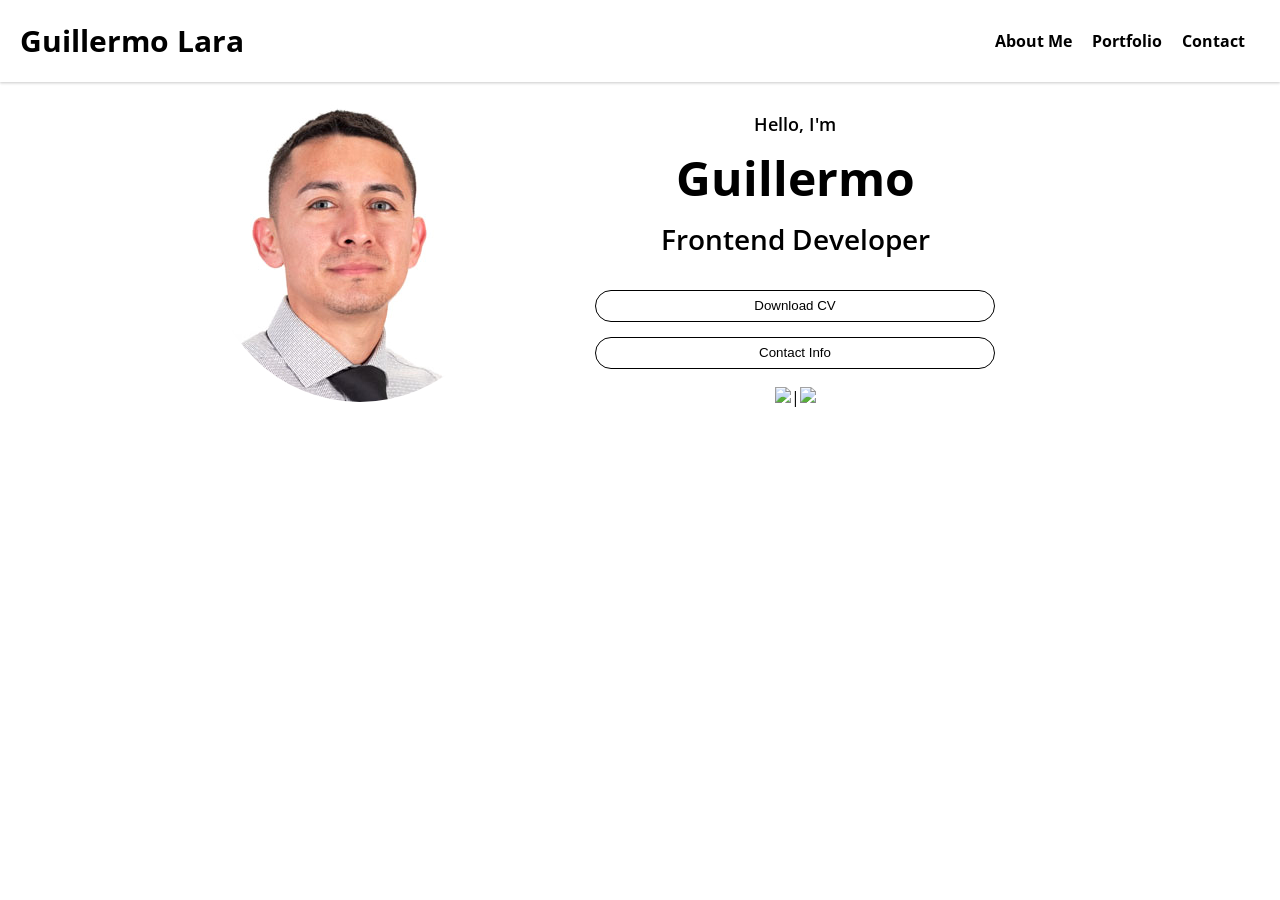
==== aboutme.html @ a3e053b6 "build the aboutme page adding images and text" ====
<!DOCTYPE html>
<html lang="en">
<head>
    <meta charset="UTF-8">
    <meta name="viewport" content="width=device-width, initial-scale=1.0">
    <link rel="stylesheet" href="/style.css">
    <title>Document</title>
</head>
<body>
    <nav class="navbar">
        <div class="navbar-container">
          <div class="navbar-brand">
            <a href="aboutme.html">
              Guillermo Lara
            </a>
          </div>
  
          <ul class="navbar-nav-right">
            <li>
              <a href="/index.html">About Me</a>
            </li>
            <li>
              <a href="/portfolio.html">Portfolio</a>
            </li>
            <li>
              <a href="/contact.html">Contact</a>
            </li>
          </ul>
    
          <!-- Hamburger Menu -->
          <button type="button" class="hamburger" id="menu-btn">
            <span class="hamburger-top"></span>
            <span class="hamburger-middle"></span>
            <span class="hamburger-bottom"></span>
          </button>
        </div>
      </nav>
  
      <!-- Mobile Menu -->
      <div class="mobile-menu hidden" id="menu">
        <ul>
          <li>
            <a href="/index.html">About Me</a>
          </li>
          <li>
            <a href="/portfolio.html">Portfolio</a>
          </li>
          <li>
            <a href="/contact.html">Contact</a>
          </li>
        </ul>
      </div>
    <section class="container-grid-col">
        <div class="profile">
          <img src="./images/guillermo.jpg" alt="memo" />
        </div>
        <div class="section__text">
            <p class="section__text__p1">Hello, I'm</p>
            <h1 class="title">Guillermo</h1>
            <p class="section__text__p2">Frontend Developer</p>
            <div class="btn-container">
              <button class="btn btn-color-2" onclick="window.open('./assets/resume-example.pdf')">
            Download CV
          </button>
                <button class="btn btn-color-1" onclick="location.href='/contact.html'">
                  Contact Info
                </button>
            </div>
            <div class="social-icons">
                  <a href="https://www.linkedin.com/in/guillermo-lara-7a0147161/">
                      <img src="https://img.icons8.com/color/48/000000/linkedin-circled--v1.png"/>
                  </a>  | 
                  <a href="https://github.com/grlara9">
                    <img src="https://img.icons8.com/color/48/000000/github--v1.png" /> 
                  </a> 
            </div>
        </div>
      </section>
      <script src="/javascript/scripts.js"></script>
</body>
</html>
---- style.css ----
@import url('https://fonts.googleapis.com/css2?family=Open+Sans:wght@400;600;700&display=swap');

:root {
  --color-primary: #006241;
  --color-secondary: #d50032;
  --color-extra: #d4e9e2;
}

* {
  box-sizing: border-box;
  margin: 0;
  padding: 0;
}

html,
body {
  font-family: 'Open Sans', sans-serif;
  line-height: 1.4;
  color: #000;
}

a {
  color: #000;
}

ul {
  list-style: none;
}

p {
  margin: 5px 0;
  line-height: 1.7;
  font-size: 18px;
}


section a {
  color: #fff;
}

/* Navbar */
.navbar {
  width: 100%;
  height: auto;
  background-color: #fff;
  padding: 20px;
  box-shadow: 0 1px 3px rgb(0 0 0 / 10%), 0 2px 2px rgb(0 0 0 / 6%),
    0 0 2px rgb(0 0 0 / 7%);
}

.navbar-container {
  display: flex;
  justify-content: space-between;
  align-items: center;
  max-width: 1440px;
  margin: 0 auto;
}

.navbar ul {
  display: flex;
  align-items: center;
}

.navbar li {
  margin: 0 15px;
  font-weight: bold;
}

.navbar a {
  color: #000;
  text-decoration: none;
}

.navbar a:hover {
  color: var(--color-primary);
}

.navbar-brand{
  font-weight: bold;
  font-size: 30px;
  
}

.navbar-nav-left {
  text-transform: uppercase;
  flex: 1;
  margin-left: 20px;
}

.navbar-nav-right li:first-child a {
  display: flex;
  align-items: center;
}

.navbar-nav-right img {
  height: 20px;
  width: 20px;
  margin-right: 10px;
}

.navbar-nav-right li:nth-child(2) {
  margin: 0 5px;
}


.divider {
  width: 95%;
  height: 1px;
  background-color: #ccc;
  margin: 40px auto;
}

/* Box */
.box {
  margin-bottom: 30px;
}

.box-text{
  text-align: center;
}


section {
  padding-top: 32px; 
}

.profile{
  text-align: center;
  display: flex;
  align-items: center;
}

.profile img{
 width:300px;
 height:300px;
 border-radius: 100%;
 margin: 0 auto;
 margin-bottom: 8px;
}

/* Grid Styles */
.container-grid-col {
  display: grid;
  grid-template-columns: 1fr 2fr;
  gap: 10px;
  max-width: 900px;
  margin: 0 auto;
  padding: 20px;
}

.project-grid-col{
  display: grid;
  grid-template-columns: repeat(auto-fill, minmax(250px, 1fr));
  gap: 20px;
  justify-items: center;
  margin-top: 18px;
}


.social-icons{
 display: flex;
 justify-content: center;
 align-items: center;
 margin-top: 12px;
}

/* Buttons */
.btn {
  cursor: pointer;
  display: inline-block;
  background: none;
  border: 1px #000 solid;
  border-radius: 50px;
  padding: 7px 16px;
  line-height: 1.2;
  text-align: center;
  text-decoration: none;
}

.btn-dark-outline {
  border-color: #000;
  color: #000;
}

.btn-dark-outline:hover,
.btn-light-outline:hover {
  background-color: rgba(0, 0, 0, 0.06);
}

.btn-light-outline {
  border-color: #fff;
  color: #fff;
}

.btn-dark {
  background-color: #000;
  color: #fff;
}

.btn-dark:hover {
  background-color: #333;
}

/* Text Styling */
.text-center {
  text-align: center;
}

.text-xl {
  font-size: 50px;
  letter-spacing: 2px;
  font-weight: 600;
  margin-bottom: 16px;
}

.text-lg {
  font-size: 30px;
  margin-bottom: 16px;
}

.text-md {
  font-size: 20px;
  margin-bottom: 20px;
}

.text-sm {
  font-size: 16px;
  margin-bottom: 20px;
}


/* Hamburger Menu Icon */
.hamburger {
  cursor: pointer;
  width: 24px;
  height: 24px;
  position: relative;
  background: none;
  border: none;
  z-index: 10;
  transition: all 0.25s;
  display: none;
}

.hamburger-top,
.hamburger-middle,
.hamburger-bottom {
  position: absolute;
  top: 0;
  left: 0;
  width: 24px;
  height: 2px;
  background: #000;
  transform: rotate(0);
  transition: all 0.5s;
}

.hamburger-middle {
  transform: translateY(7px);
}

.hamburger-bottom {
  transform: translateY(14px);
}

.open .hamburger-top {
  transform: rotate(45deg) translateY(6px) translateX(6px);
}

.open .hamburger-middle {
  display: none;
}

.open .hamburger-bottom {
  transform: rotate(-45deg) translateY(6px) translateX(-6px);
}

/* Mobile Menu */
.mobile-menu {
  position: fixed;
  top: 85px;
  right: 0;
  background-color: #fff;
  color: #000;
  width: 90%;
  height: 100%;
  padding: 30px;
  box-shadow: inset 0 4px 3px -3px rgb(0 0 0 / 10%),
    inset 0 4px 2px -2px rgb(0 0 0 / 7%);
  transition: all 0.3s;
}

.mobile-menu img {
  width: 20px;
  height: 20px;
  margin-right: 10px;
}

.mobile-menu ul {
  line-height: 3;
  border-bottom: #777 solid 1px;
  padding-bottom: 10px;
  margin-bottom: 30px;
}

.mobile-menu a {
  text-decoration: none;
  font-size: 20px;
}

.mobile-menu a:hover {
  color: var(--color-primary);
}

.mobile-menu div {
  margin-top: 20px;
}

.mobile-menu div a {
  display: flex;
  align-items: center;
  font-size: 16px;
}

.hidden {
  transform: translateX(100%);
}

.no-scroll {
  overflow: hidden;
}
/*landing page*/

.section__text {
  align-self: center;
  text-align: center;
}

.section__text p {
  font-weight: 600;
}

.section__text__p1 {
  text-align: center;
}

.section__text__p2 {
  font-size: 1.75rem;
  margin-bottom: 1rem;
}

.title {
  font-size: 3rem;
  text-align: center;
}

/*aboutme */
.detail-container{
  display: flex;
  flex-direction: column;
  padding-left: 24px;
}

.about-containers,
.about-details-container {
  display: flex;
  justify-content: space-around;
}


/*contact form */
.contact{
  display: flex;
  flex-direction: column;
  justify-content: center;
  align-items: center;
  height: 100vh;
  padding:35px;
}

.contact > h1{
  font-weight: normal;
  font-size: 1.8rem;
  margin-bottom: 10px;
}

form{
  display: flex;
  flex-direction: column;
  align-items:center;
}

label{
  margin: 10px 0 5px;
}

input, textarea, button {
  padding: 10px;
  margin: 5px 0;
  width: 90%;
  max-width: 400px;
  border-radius: 2px;
}

/*portfolio section*/
.project {
  border: 1px solid #ddd;
  border-radius: 5px;
  overflow: hidden;
  padding: 10px;
  text-align: center;
  background-color: #fff;
  box-shadow: 0 4px 8px rgba(0, 0, 0, 0.1);
}

.project img {
  max-width: 100%;
  height: auto;
  border-bottom: 1px solid #ddd;
  margin-bottom: 10px;
}

button{
  margin-top: 10px;
}

@media (max-width: 1200px){

  .text-xl {
    font-size: 30px;
  }

  .text-lg {
    font-size: 25px;
  }

  .text-md {
    font-size: 19px;
  }

  .text-sm{
    font-size: 14px;
  }
}
@media (max-width: 1100px){
  
  .hamburger {
    display: block;
  }

 

  .aboutme__image{
    margin: 0 auto;
  }

  .box-text{

  }

  .navbar .navbar-nav-left,
  .navbar .navbar-nav-right {
    display: none;
  }
}

@media (max-width: 700px){
  .container-grid-col{
    grid-template-columns: 1fr;
  }
  .box-text{
    flex-direction: column;
  }
}



@media (min-width: 1440px) {
  .box {
    max-width: 1440px;
    margin-right: auto;
    margin-left: auto;
  }

  .divider {
    max-width: 90%;
  }
}
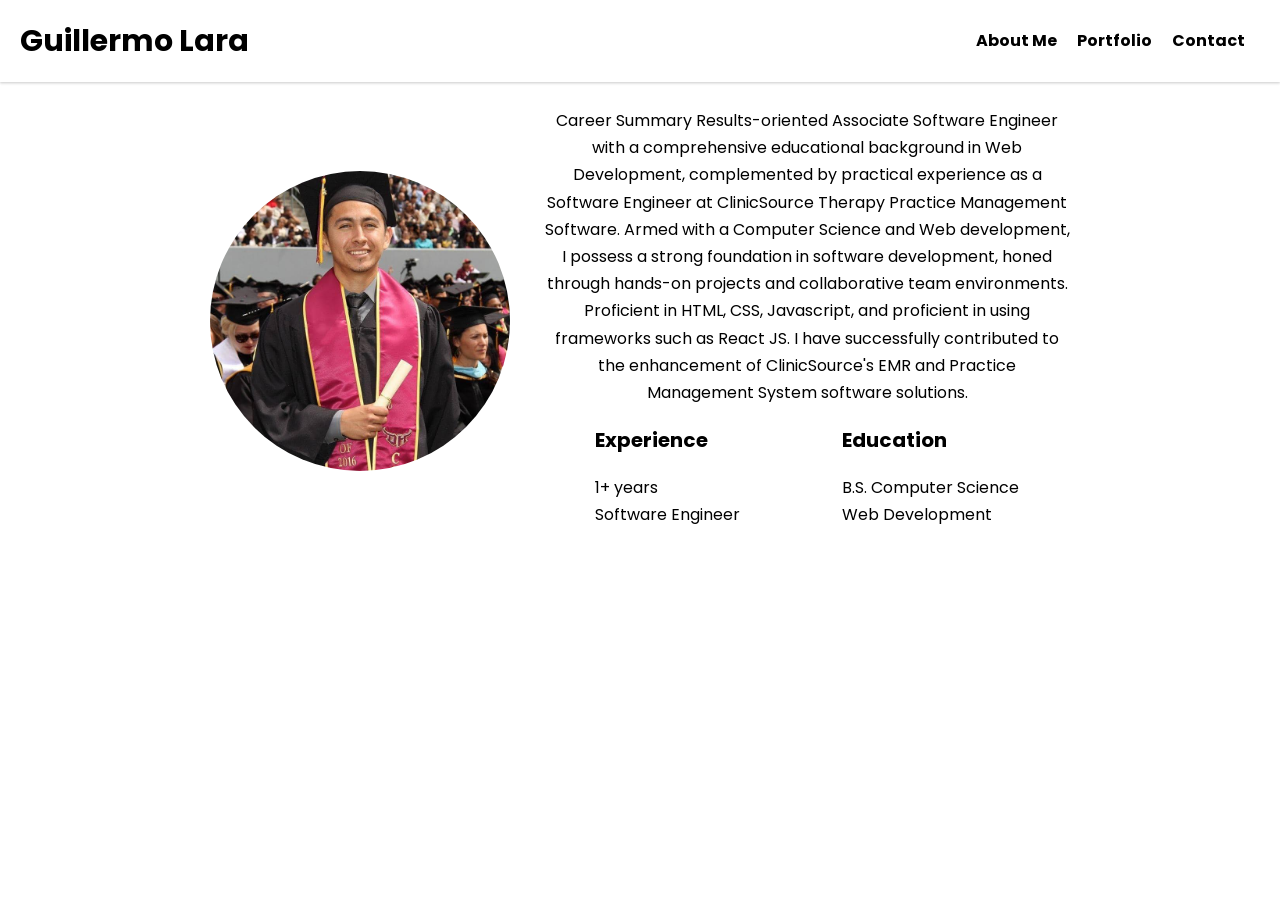
==== commit df754285: "fix a few links thats wasn't working" ====
--- a/aboutme.html
+++ b/aboutme.html
@@ -3,21 +3,27 @@
 <head>
     <meta charset="UTF-8">
     <meta name="viewport" content="width=device-width, initial-scale=1.0">
+    <link rel="preconnect" href="https://fonts.googleapis.com" />
+    <link rel="preconnect" href="https://fonts.gstatic.com" crossorigin />
+    <link
+      href="https://fonts.googleapis.com/css2?family=Poppins:wght@300;400;600;700&display=swap"
+      rel="stylesheet"
+    />
+    <title>Document</title>
     <link rel="stylesheet" href="/style.css">
-    <title>Document</title>
 </head>
 <body>
     <nav class="navbar">
         <div class="navbar-container">
           <div class="navbar-brand">
-            <a href="aboutme.html">
+            <a href="index.html">
               Guillermo Lara
             </a>
           </div>
   
           <ul class="navbar-nav-right">
             <li>
-              <a href="/index.html">About Me</a>
+              <a href="/aboutme.html">About Me</a>
             </li>
             <li>
               <a href="/portfolio.html">Portfolio</a>
@@ -26,7 +32,8 @@
               <a href="/contact.html">Contact</a>
             </li>
           </ul>
-    
+  
+  
           <!-- Hamburger Menu -->
           <button type="button" class="hamburger" id="menu-btn">
             <span class="hamburger-top"></span>
@@ -40,7 +47,7 @@
       <div class="mobile-menu hidden" id="menu">
         <ul>
           <li>
-            <a href="/index.html">About Me</a>
+            <a href="/aboutme.html">About Me</a>
           </li>
           <li>
             <a href="/portfolio.html">Portfolio</a>
@@ -50,32 +57,39 @@
           </li>
         </ul>
       </div>
-    <section class="container-grid-col">
-        <div class="profile">
-          <img src="./images/guillermo.jpg" alt="memo" />
-        </div>
-        <div class="section__text">
-            <p class="section__text__p1">Hello, I'm</p>
-            <h1 class="title">Guillermo</h1>
-            <p class="section__text__p2">Frontend Developer</p>
-            <div class="btn-container">
-              <button class="btn btn-color-2" onclick="window.open('./assets/resume-example.pdf')">
-            Download CV
-          </button>
-                <button class="btn btn-color-1" onclick="location.href='/contact.html'">
-                  Contact Info
-                </button>
-            </div>
-            <div class="social-icons">
-                  <a href="https://www.linkedin.com/in/guillermo-lara-7a0147161/">
-                      <img src="https://img.icons8.com/color/48/000000/linkedin-circled--v1.png"/>
-                  </a>  | 
-                  <a href="https://github.com/grlara9">
-                    <img src="https://img.icons8.com/color/48/000000/github--v1.png" /> 
-                  </a> 
-            </div>
-        </div>
-      </section>
-      <script src="/javascript/scripts.js"></script>
+
+      <section class="container-grid-col">
+         <div class="profile"> 
+             <img src="/images/guillermo2.jpg" alt="my profile picture" />
+         </div>
+
+         <div class="detail-container">
+          <div class="box-text"> 
+            <p class="text-sm">
+              Career Summary
+              Results-oriented Associate Software Engineer with a comprehensive educational background 
+              in Web Development, complemented by practical experience as a Software Engineer at ClinicSource
+              Therapy Practice Management Software. Armed with a Computer Science and Web development, 
+              I possess a strong foundation in software development, honed through hands-on projects 
+              and collaborative team environments. Proficient in HTML, CSS, Javascript, and proficient in using frameworks such as React JS. 
+              I have successfully contributed to the enhancement of ClinicSource's EMR and 
+              Practice Management System software solutions.<br>
+            </p>
+          </div>
+          <div class="about-containers">
+              <div class="details-container">
+               <h3 class="text-md">Experience</h3>
+               <p class="text-sm">1+ years <br />Software Engineer</p>
+             </div>
+             <div class="details-container">
+               <h3 class="text-md">Education</h3>
+               <p class="text-sm">B.S. Computer Science<br />Web Development</p>
+             </div>
+          </div>
+         </div> 
+         
+     </section>
+
+    <script src="/javascript/scripts.js"></script>
 </body>
 </html>
--- a/style.css
+++ b/style.css
@@ -14,7 +14,7 @@
 
 html,
 body {
-  font-family: 'Open Sans', sans-serif;
+  font-family: 'Poppins', sans-serif;
   line-height: 1.4;
   color: #000;
 }
@@ -424,7 +424,7 @@
   margin-top: 10px;
 }
 
-@media (max-width: 1200px){
+@media (max-width: 960px){
 
   .text-xl {
     font-size: 30px;
@@ -442,14 +442,12 @@
     font-size: 14px;
   }
 }
-@media (max-width: 1100px){
+@media (max-width: 768px){
   
   .hamburger {
     display: block;
   }
 
- 
-
   .aboutme__image{
     margin: 0 auto;
   }
@@ -462,17 +460,28 @@
   .navbar .navbar-nav-right {
     display: none;
   }
-}
-
-@media (max-width: 700px){
+
   .container-grid-col{
     grid-template-columns: 1fr;
   }
   .box-text{
     flex-direction: column;
   }
-}
-
+  .about-containers{
+    display: flex;
+    flex-direction: column;
+    width: 100%;
+    text-align: center;
+  }
+  
+  .text-md{
+    font-size: 28px;
+  }
+
+  .text-sm{
+    font-size: 19px;
+  }
+}
 
 
 @media (min-width: 1440px) {
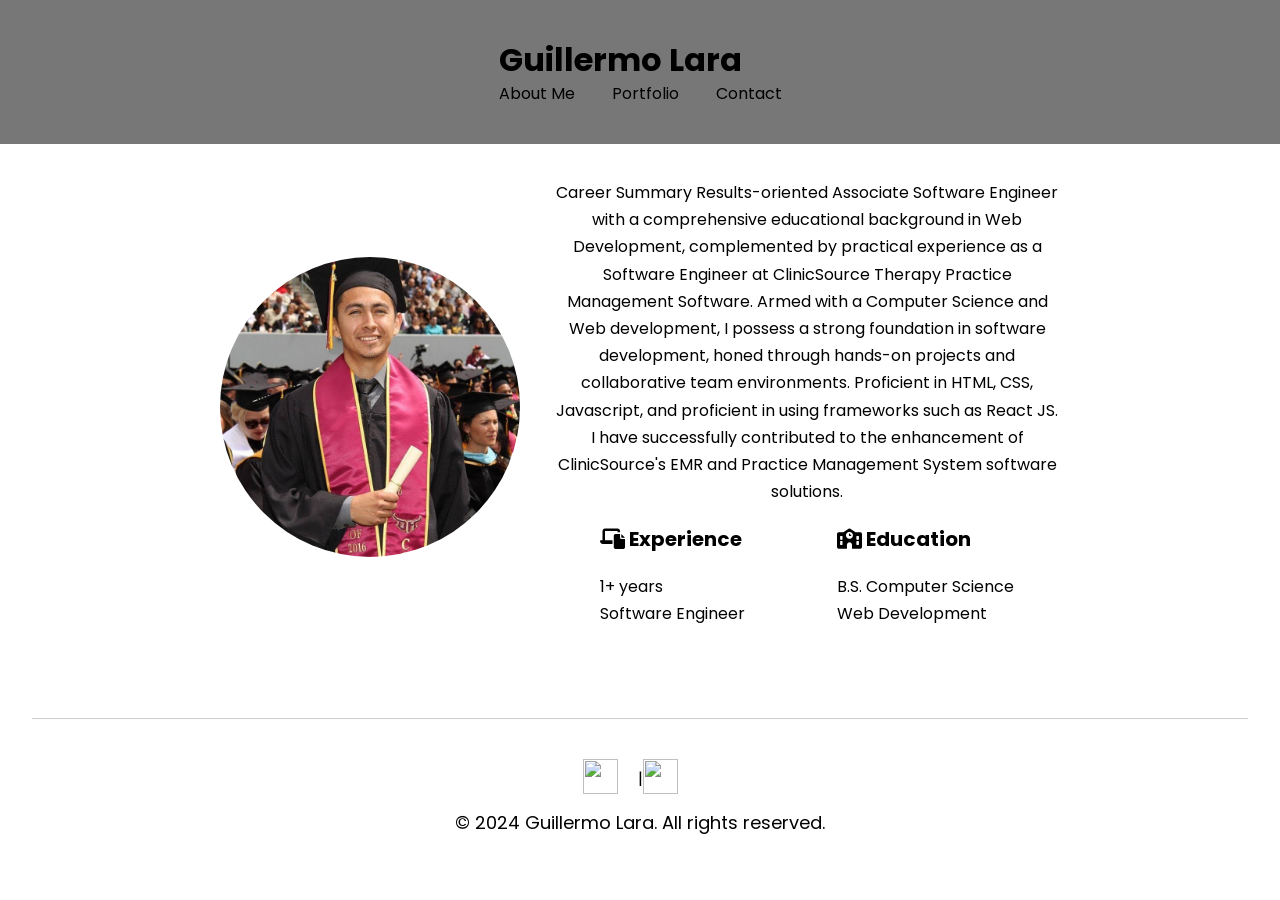
==== commit de595dc3: "started editing header of portfolio" ====
--- a/aboutme.html
+++ b/aboutme.html
@@ -9,6 +9,13 @@
       href="https://fonts.googleapis.com/css2?family=Poppins:wght@300;400;600;700&display=swap"
       rel="stylesheet"
     />
+    <link
+    rel="stylesheet"
+    href="https://cdnjs.cloudflare.com/ajax/libs/font-awesome/6.4.2/css/all.min.css"
+    integrity="sha512-z3gLpd7yknf1YoNbCzqRKc4qyor8gaKU1qmn+CShxbuBusANI9QpRohGBreCFkKxLhei6S9CQXFEbbKuqLg0DA=="
+    crossorigin="anonymous"
+    referrerpolicy="no-referrer"
+  />
     <title>Document</title>
     <link rel="stylesheet" href="/style.css">
 </head>
@@ -78,18 +85,35 @@
           </div>
           <div class="about-containers">
               <div class="details-container">
-               <h3 class="text-md">Experience</h3>
-               <p class="text-sm">1+ years <br />Software Engineer</p>
+             
+              <h3 class="text-md"> <i class="fa-solid fa-laptop-file"></i>&nbsp;Experience</h3>
+              <p class="text-sm">1+ years <br />Software Engineer</p>
              </div>
              <div class="details-container">
-               <h3 class="text-md">Education</h3>
-               <p class="text-sm">B.S. Computer Science<br />Web Development</p>
+              <h3 class="text-md"> <i class="fa-solid fa-school"></i>&nbsp;Education</h3>
+              <p class="text-sm">B.S. Computer Science<br />Web Development</p>
              </div>
           </div>
          </div> 
          
      </section>
 
+     <div class="divider"></div>
+
+      <footer class="footer">
+      <div class="footer-container">
+        <div class="social">
+          <a href="https://www.linkedin.com/in/grlara9/">
+            <img src="https://img.icons8.com/color/48/000000/linkedin-circled--v1.png"/>
+          </a>  | 
+          <a href="https://github.com/grlara9">
+            <img src="https://img.icons8.com/color/48/000000/github--v1.png" /> 
+          </a>
+        </div>
+        <p>© 2024 Guillermo Lara. All rights reserved.</p>
+      </div>
+    </footer>
+
     <script src="/javascript/scripts.js"></script>
 </body>
 </html>
--- a/style.css
+++ b/style.css
@@ -1,3 +1,4 @@
+
 @import url('https://fonts.googleapis.com/css2?family=Open+Sans:wght@400;600;700&display=swap');
 
 :root {
@@ -17,6 +18,9 @@
   font-family: 'Poppins', sans-serif;
   line-height: 1.4;
   color: #000;
+  height: 100%;
+  
+
 }
 
 a {
@@ -39,45 +43,32 @@
 }
 
 /* Navbar */
-.navbar {
-  width: 100%;
-  height: auto;
-  background-color: #fff;
-  padding: 20px;
-  box-shadow: 0 1px 3px rgb(0 0 0 / 10%), 0 2px 2px rgb(0 0 0 / 6%),
-    0 0 2px rgb(0 0 0 / 7%);
-}
-
-.navbar-container {
-  display: flex;
-  justify-content: space-between;
-  align-items: center;
-  max-width: 1440px;
-  margin: 0 auto;
-}
-
-.navbar ul {
-  display: flex;
-  align-items: center;
-}
-
-.navbar li {
-  margin: 0 15px;
-  font-weight: bold;
-}
-
-.navbar a {
+nav {
+  display: flex;
+  justify-content: space-around;
+  align-items: center;
+  height: 16vh;
+  background-color: #777;
+}
+
+ ul {
+  display: flex;
+  align-items: center;
+  gap: 2rem;
+}
+
+ a {
   color: #000;
   text-decoration: none;
 }
 
-.navbar a:hover {
+ a:hover {
   color: var(--color-primary);
 }
 
 .navbar-brand{
   font-weight: bold;
-  font-size: 30px;
+  font-size: 2rem;
   
 }
 
@@ -145,7 +136,8 @@
   gap: 10px;
   max-width: 900px;
   margin: 0 auto;
-  padding: 20px;
+  padding: 30px;
+  
 }
 
 .project-grid-col{
@@ -368,14 +360,15 @@
 }
 
 
-/*contact form */
+/*contact form 
+
 .contact{
-  display: flex;
   flex-direction: column;
   justify-content: center;
   align-items: center;
-  height: 100vh;
-  padding:35px;
+  height: 70vh;
+  padding:28px;
+ 
 }
 
 .contact > h1{
@@ -401,6 +394,41 @@
   max-width: 400px;
   border-radius: 2px;
 }
+*/
+.contact {
+  display: flex;
+  justify-content: center;
+  flex-direction: column;
+  height: 70vh;
+}
+
+.contact-info-upper-container {
+  display: flex;
+  justify-content: center;
+  
+  border: rgb(53, 53, 53) 0.1rem solid;
+  border-color: rgb(163, 163, 163);
+  background: (250, 250, 250);
+  margin: 2rem auto;
+  padding: 0.5rem;
+}
+
+.contact-info-container {
+  display: flex;
+  align-items: center;
+  justify-content: center;
+  gap: 0.5rem;
+  margin-left: 12px;
+}
+
+.contact-info-container p a{
+  color: #000;
+}
+
+.contact-info-container i{
+  font-size: 24px;
+}
+
 
 /*portfolio section*/
 .project {
@@ -424,6 +452,33 @@
   margin-top: 10px;
 }
 
+footer{
+  text-align: center;
+}
+
+.footer-container {
+  width: 100%;
+  max-width: 1440px;
+  margin: 0 auto;
+  padding: 0 30px 30px;
+}
+
+.social {
+  display: flex;
+  justify-content: center;
+  align-items: center;
+  margin: 8px 0;
+}
+
+.social img {
+  width: 35px;
+  height: 35px;
+}
+
+.social a {
+  text-decoration: none;
+  margin-right: 20px;
+}
 @media (max-width: 960px){
 
   .text-xl {
@@ -481,6 +536,10 @@
   .text-sm{
     font-size: 19px;
   }
+  .contact-info-upper-container{
+    display: flex;
+    flex-direction: column;
+  }
 }
 
 
